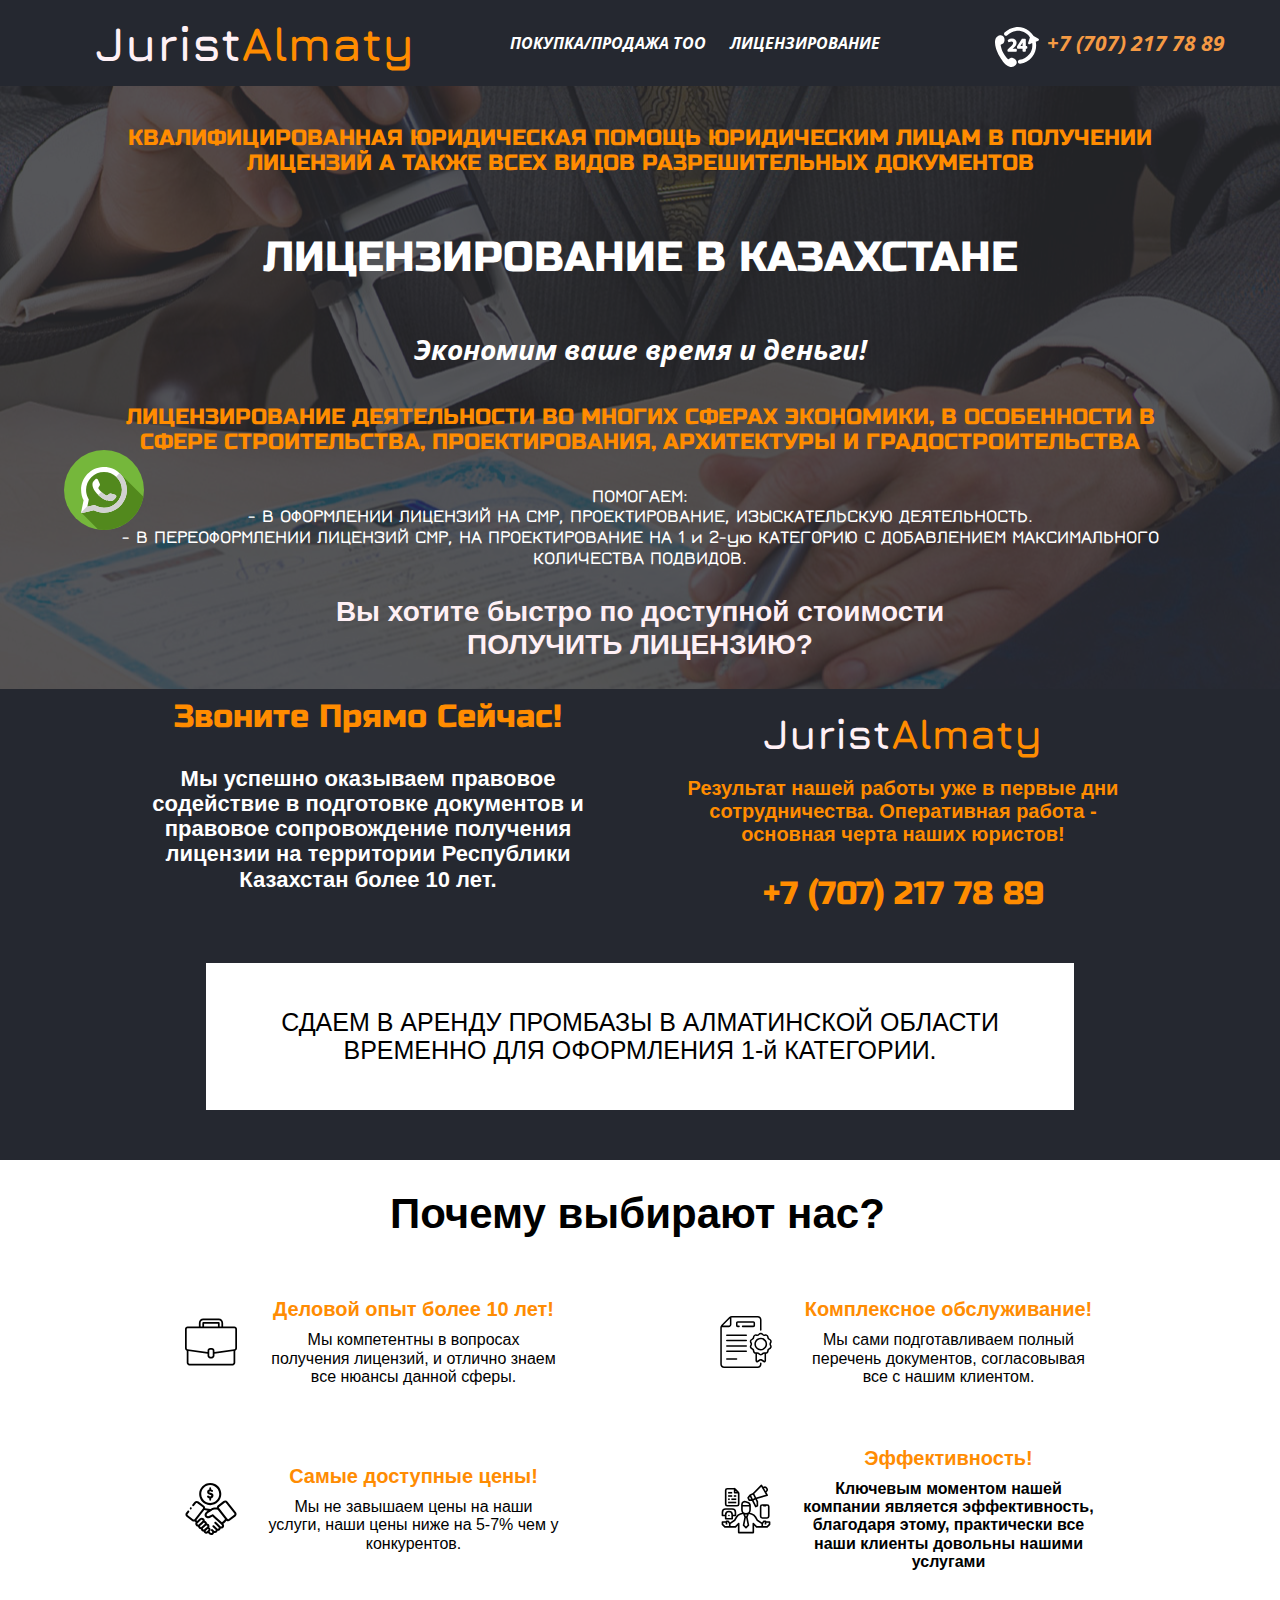
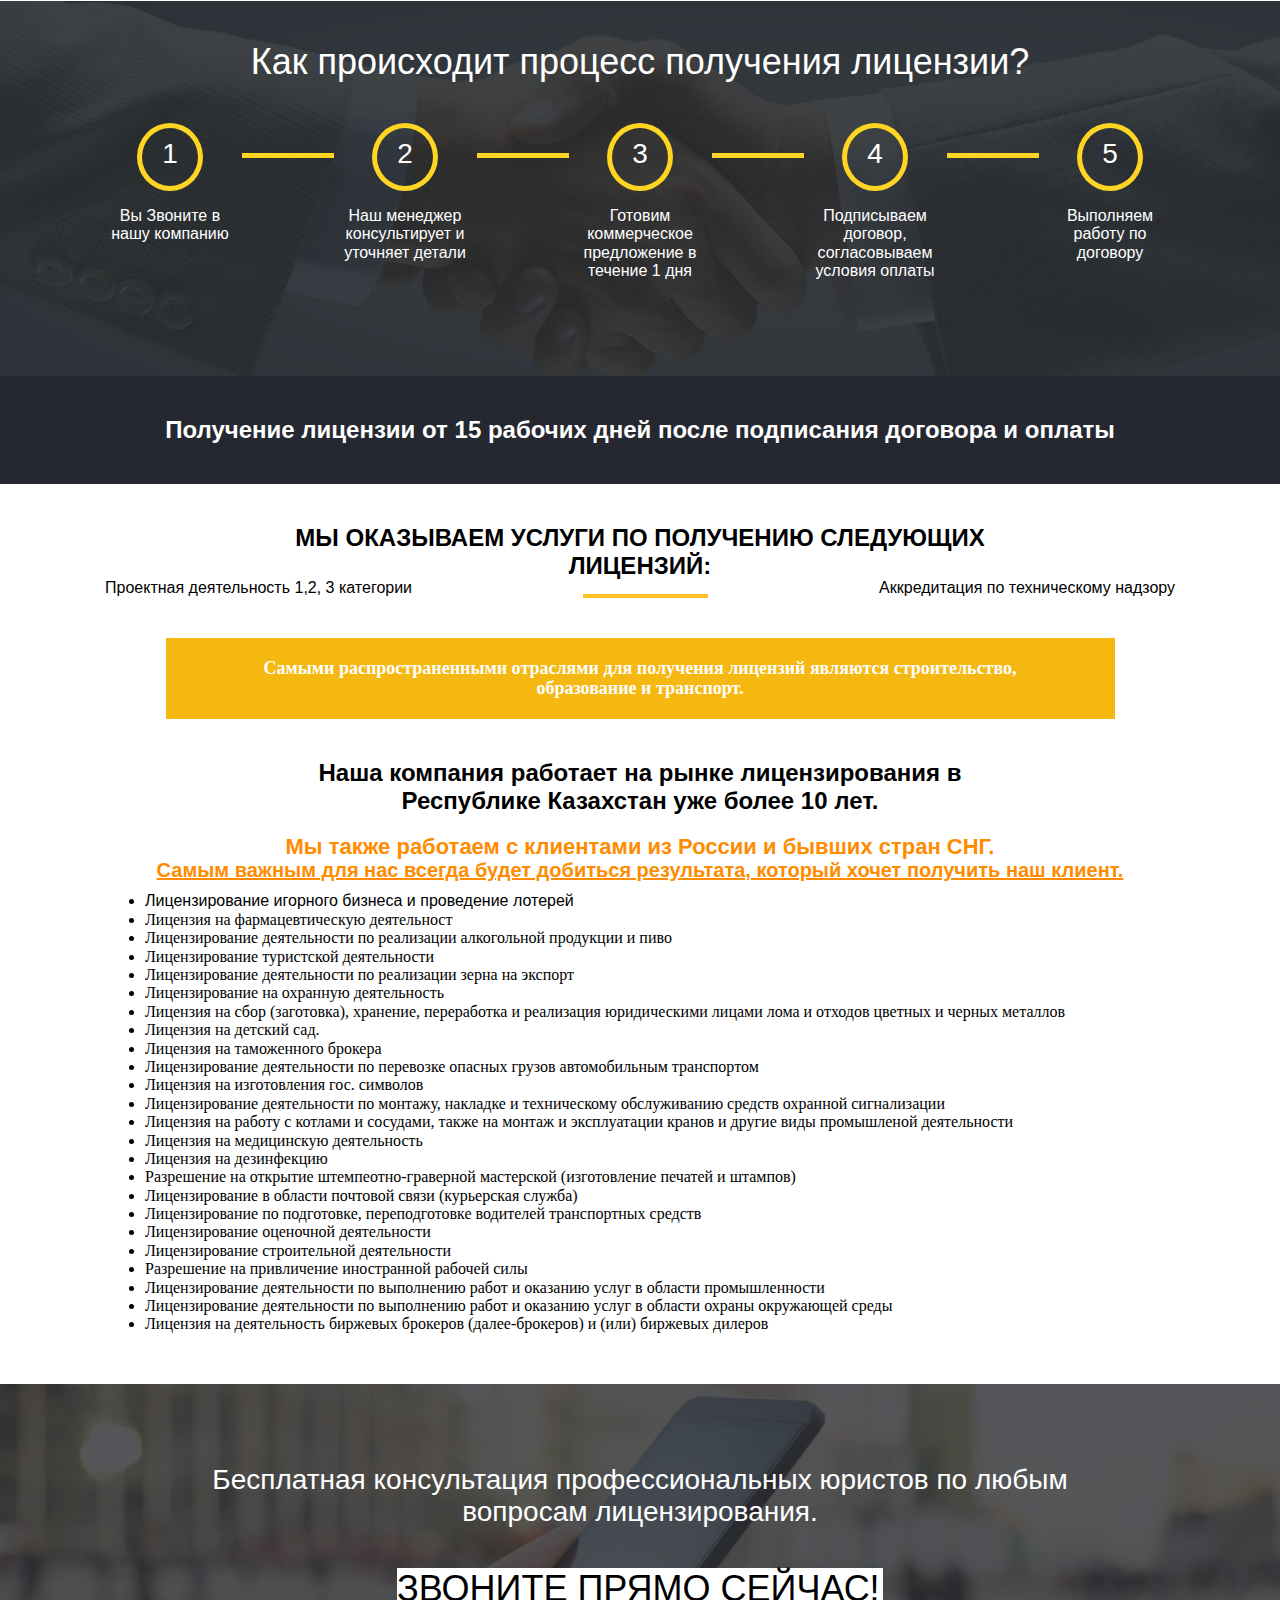
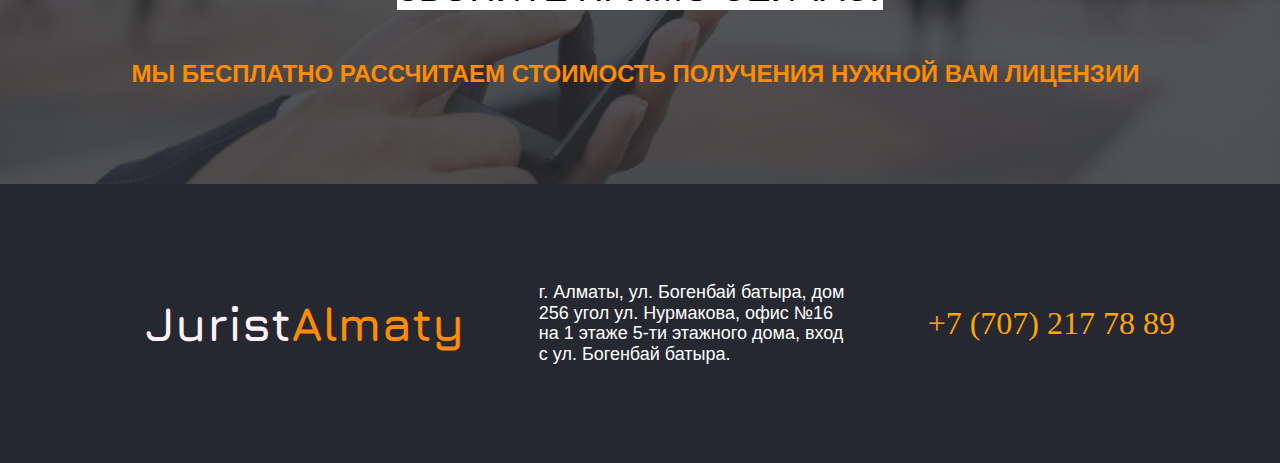
==== licins.html @ 336f26db "third version" ====
<!DOCTYPE html>
<html lang="ru">
<head>
  <meta charset="UTF-8">
  <meta http-equiv="X-UA-Compatible" content="IE=edge">
  <meta name="viewport" content="width=device-width, initial-scale=1.0">
  <link rel="stylesheet" href="./pages/index.css">
  <title>Лицензии - ЛИЦЕНЗИРОВАНИЕ В КАЗАХСТАНЕ</title>
  <meta name="description" content="Юрист консультант для покупок и продаж компании">
      <meta name="keywords" content="ПОДБЕРЁМ КОМПАНИЮ ПО ЛИЦЕНЗИИ, КАТЕГОРИИ, ОБОРОТУ И НАЛОГОВОМУ СТАТУСУ;
         ТАК ЖЕ БЫСТРО НАЙДЁМ ПОКУПАТЕЛЯ ВАШЕЙ ФИРМЫ. ЗВОНИТЕ ДЛЯ КОНСУЛЬТАЦИИ ПО НОМЕРУ: +7 (707) 217 78 89 ;
         МЫ НВХОДИМСЯ В ГОРОДЕ АЛМАТЫ.">
      <meta name="author" content="WercJongers: since 2018:/developer: Temirlan Aitzhanov">
</head>
<body>
  <div class="page">
    <header class="header">
       <!--Шапка-->
       <ul class="header__logo">
          <li class="header__logo_white">Jurist</li>
          <li class="header__logo_orange">Almaty</li>
       </ul>
       <ul class="header__menu">
          <a href="./index.html" class="header__menu-link">ПОКУПКА/ПРОДАЖА ТОО</a>
          <a href="./licins.html" class="header__menu-link">ЛИЦЕНЗИРОВАНИЕ</a>
       </ul>
       <ul class="nav-bar">
          <li class="nav-bar__img"></li>
          <li class="nav-bar__phone">+7 (707) 217 78 89</li>
       </ul>
    </header>
    <main class="main-content">
      <section class="intro-liciens">
        <div class="intro-liciens__overlay">
        <h3 class="intro__title-l">КВАЛИФИЦИРОВАННАЯ ЮРИДИЧЕСКАЯ ПОМОЩЬ ЮРИДИЧЕСКИМ ЛИЦАМ В ПОЛУЧЕНИИ ЛИЦЕНЗИЙ А ТАКЖЕ ВСЕХ ВИДОВ РАЗРЕШИТЕЛЬНЫХ ДОКУМЕНТОВ</h3>
        <h1 class="intro__title">ЛИЦЕНЗИРОВАНИЕ В КАЗАХСТАНЕ</h1>
        <h3 class="intro__liciens-text">Экономим ваше время и деньги!</h3>
        <h2 class="intro__title-l">ЛИЦЕНЗИРОВАНИЕ ДЕЯТЕЛЬНОСТИ ВО МНОГИХ СФЕРАХ ЭКОНОМИКИ, В ОСОБЕННОСТИ В СФЕРЕ СТРОИТЕЛЬСТВА, ПРОЕКТИРОВАНИЯ, АРХИТЕКТУРЫ И ГРАДОСТРОИТЕЛЬСТВА</h2>
        <span class="intro__liciens-subtext">
          ПОМОГАЕМ:<br>
          -  В ОФОРМЛЕНИИ ЛИЦЕНЗИЙ НА СМР, ПРОЕКТИРОВАНИЕ, ИЗЫСКАТЕЛЬСКУЮ ДЕЯТЕЛЬНОСТЬ.<br>
          -  В ПЕРЕОФОРМЛЕНИИ ЛИЦЕНЗИЙ СМР, НА ПРОЕКТИРОВАНИЕ НА 1 и 2-ую КАТЕГОРИЮ С ДОБАВЛЕНИЕМ МАКСИМАЛЬНОГО КОЛИЧЕСТВА ПОДВИДОВ.<br>
        </span>
        <p class="intro__liciens-par">Вы хотите быстро по доступной стоимости
          ПОЛУЧИТЬ ЛИЦЕНЗИЮ?</p>
      </div>
      </section>
      <div class="description-boxs">
        <div class="description-box">
          <p class="description-box__call">Звоните Прямо Сейчас!</p>
          <p class="description-box__text">Мы успешно  оказываем  правовое содействие в подготовке документов и правовое сопровождение получения лицензии на территории Республики Казахстан более 10 лет.</p>
        </div>
        <div class="description-box">
          <ul class="description__logo">
            <li class="description__logo_white">Jurist</li>
            <li class="description__logo_orange">Almaty</li>
         </ul>
         <p class="description-box__txt">Результат нашей работы уже в первые дни сотрудничества. Оперативная работа -
          основная черта наших юристов!</p>
          <p class="description-box__call">+7 (707) 217 78 89</p>
        </div>
      </div>
      <section class="checks">
        <div class="checks__container">
           <p class="checks__text">
            СДАЕМ В АРЕНДУ ПРОМБАЗЫ В АЛМАТИНСКОЙ ОБЛАСТИ ВРЕМЕННО ДЛЯ ОФОРМЛЕНИЯ 1-й КАТЕГОРИИ.
           </p>
        </div>
     </section>
     <section class="ww">
       <div class="ww__container">
       <p class="ww__title">Почему выбирают нас?</p>
       <div class="ww__box">
         <div class="ww__case">
            <img src="./image/suitcase.svg" alt="" class="ww__img">
              <div class="ww__case-box">
                <p class="ww__case-title">Деловой опыт более 10 лет!</p>
                <p class="ww__text">Мы компетентны в вопросах получения лицензий, и отлично знаем все нюансы данной сферы.</p>
              </div>
        </div>
         <div class="ww__case">
              <img src="./image/certificate.svg" alt="" class="ww__img">
          <div class="ww__case-box">
              <p class="ww__case-title">Комплексное обслуживание!</p>
              <p class="ww__text">Мы сами подготавливаем полный перечень документов, согласовывая все с нашим клиентом. </p>
          </div>
        </div>
         <div class="ww__case">
          <img src="./image/deal (1).svg" alt="" class="ww__img">
          <div class="ww__case-box">
              <p class="ww__case-title">Самые доступные цены!</p>
              <p class="ww__text"> Мы не завышаем цены на наши услуги, наши цены ниже на 5-7% чем у конкурентов.</p>
          </div>
        </div>
         <div class="ww__case">
          <img src="./image/communication.svg" alt="" class="ww__img">
          <div class="ww__case-box">
            <p class="ww__case-title">Эффективность!</p>
            <p class="ww__text"><b>Ключевым моментом нашей компании является эффективность, благодаря этому, практически все наши клиенты довольны нашими услугами</b></p>
          </div>
        </div>
       </div>
      </div>
     </section>
     <section class="proces">
       <div class="proces__overlay">
         <p class="proces__title">Как происходит процесс получения лицензии?</p>
          <div class="proces__container">

            <div class="proces__num">
              <p class="proces__number">1</p>
              <p class="proces__num-text">Вы Звоните
                в нашу компанию</p>
            </div>
            <span class="proces__span"></span>
            <div class="proces__num">
              <p class="proces__number">2</p>
              <p class="proces__num-text">Наш менеджер консультирует и уточняет детали</p>
            </div>
            <span class="proces__span"></span>
            <div class="proces__num">
              <p class="proces__number">3</p>
              <p class="proces__num-text">Готовим коммерческое предложение
                в течение 1 дня</p>
            </div>
            <span class="proces__span"></span>
            <div class="proces__num">
              <p class="proces__number">4</p>
              <p class="proces__num-text">Подписываем договор,
                согласовываем условия оплаты</p>
            </div>
            <span class="proces__span"></span>
            <div class="proces__num">
              <p class="proces__number">5</p>
              <p class="proces__num-text">Выполняем работу
                по договору</p>
            </div>
          </div>
       </div>
     </section>
     <section class="cover-liciens">
       <p class="cover-liciens__title">Получение лицензии от 15 рабочих дней после подписания договора и оплаты</p>
     </section>
     <section class="servic-list">
       <div class="servic-list__container">
         <p class="servic-list__title">МЫ ОКАЗЫВАЕМ УСЛУГИ ПО ПОЛУЧЕНИЮ СЛЕДУЮЩИХ ЛИЦЕНЗИЙ:</p>
         <div class="servic-list__smal-b">
           <p class="servic-list__text">Проектная деятельность 1,2, 3 категории</p>
            <div class="servic-list__span"></div>
           <p class="servic-list__text">Аккредитация по техническому надзору</p>
         </div>
         <p class="service-list__titl-bc">Самыми распространенными отраслями для получения лицензий являются
          строительство, образование и транспорт.</p>
         <p class="servic-list__title">Наша компания работает на рынке лицензирования в Республике Казахстан уже более 10 лет.</p>
         <p class="servic-list__txt">Мы также работаем с клиентами из России и бывших стран СНГ.</p>
         <p class="servic-list__txt-und">Самым важным для нас всегда будет добиться результата, который хочет получить наш клиент.</p>
         <ul class="servic-list__list">
           <li class="servic-list__text">Лицензирование игорного бизнеса и проведение лотерей</li>
           <li>Лицензия на фармацевтическую деятельност</li>
           <li>Лицензирование деятельности по реализации алкогольной продукции и пиво</li>
           <li>Лицензирование туристской деятельности</li>
           <li>Лицензирование деятельности по реализации зерна на экспорт</li>
           <li>Лицензирование на охранную деятельность</li>
           <li>Лицензия на сбор (заготовка), хранение, переработка и реализация юридическими лицами лома и отходов цветных и черных металлов</li>
           <li>Лицензия на детский сад.</li>
           <li>Лицензия на таможенного брокера</li>
           <li>Лицензирование деятельности по перевозке опасных грузов автомобильным транспортом</li>
           <li>Лицензия на изготовления гос. символов</li>
           <li>Лицензирование деятельности по монтажу, накладке и техническому обслуживанию средств охранной сигнализации</li>
           <li>Лицензия на работу с котлами и сосудами, также на монтаж и эксплуатации кранов и другие виды промышленой деятельности</li>
           <li>Лицензия на медицинскую деятельность</li>
           <li>Лицензия на дезинфекцию</li>
           <li>Разрешение на открытие штемпеотно-граверной мастерской (изготовление печатей и штампов)</li>
           <li>Лицензирование в области почтовой связи (курьерская служба)</li>
           <li>Лицензирование по подготовке, переподготовке водителей транспортных средств   </li>
           <li>Лицензирование оценочной деятельности</li>
           <li> Лицензирование строительной деятельности</li>
           <li>Разрешение на привличение иностранной рабочей силы</li>
           <li>Лицензирование деятельности по выполнению работ и оказанию услуг в области промышленности</li>
           <li>Лицензирование деятельности по выполнению работ и оказанию услуг в области охраны окружающей среды</li>
          <li>Лицензия на деятельность биржевых брокеров (далее-брокеров) и (или) биржевых дилеров</li>
         </ul>
       </div>
     </section>
     <section class="consultaition">
       <div class="consultation__overlay">
         <p class="consultation__title">Бесплатная консультация профессиональных юристов по любым вопросам лицензирования.</p>
         <p class="consultation__title-bc">ЗВОНИТЕ ПРЯМО СЕЙЧАС!</p>
         <p class="consultation__tex">МЫ БЕСПЛАТНО РАССЧИТАЕМ СТОИМОСТЬ ПОЛУЧЕНИЯ НУЖНОЙ ВАМ ЛИЦЕНЗИИ</p>
       </div>
     </section>
     <section class="anchor-link">
       <a href="https://wa.me/77072177889">
         <img src="./image/wp.svg" alt="Ссылка на WP">
       </a>
     </section>
     <footer class="footer">
      <!--ПОДВАЛ-->
      <div class="footer__container-l">
         <ul class="header__logo">
            <li class="header__logo_white">Jurist</li>
            <li class="header__logo_orange">Almaty</li>
         </ul>
         <p class="footer__adress">г. Алматы, ул. Богенбай батыра, дом 256 угол ул. Нурмакова, офис №16 на 1 этаже 5-ти этажного дома, вход с ул. Богенбай батыра.</p>
         <p class="footer__phone">+7 (707) 217 78 89</p>
      </div>
   </footer>
    </main>
    </div>
</body>
</html>
---- pages/index.css ----
@import url(../blocks/page.css);
@import url(../blocks/header/header.css);
@import url(../blocks/header/header__logo/header__logo.css);
@import url(../blocks/header/header__logo/_orange/header__logo_orange.css);
@import url(../blocks/header/header__logo/_white/header__logo_white.css);
@import url(../blocks/header/header__menu/__menu-link/header__menu-link.css);
@import url(../blocks/header/header__menu/header__menu.css);
@import url(../blocks/header/nav-bar/__img/nav-bar__img.css);
@import url(../blocks/header/nav-bar/__phone/nav-bar__phone.css);
@import url(../blocks/header/nav-bar/nav-bar.css);
@import url(../blocks/intro/intro.css);
@import url(../blocks/intro/__title/intro__title.css);
@import url(../blocks/intro/__subtitle/intro__subtitle.css);
@import url(../blocks/intro/__description/intro__description.css);
@import url(../blocks/intro/__container/__container-title/intro__container-title.css);
@import url(../blocks/intro/__container/__container-subtitle/intro__container-subtitle.css);
@import url(../blocks/intro/__container-box/intro__container-box.css);
@import url(../blocks/intro/__box/intro__box.css);
@import url(../blocks/intro/__box/__box-img/intro__box-img.css);
@import url(../blocks/intro/__box/__box-subtitle/intro__box-subtitle.css);
@import url(../blocks/intro/__box/__box-title/intro__box-title.css);
@import url(../blocks/description/description.css);
@import url(../blocks/description/___container/description__container.css);
@import url(../blocks/description/__title/description__title.css);
@import url(../blocks/description/__box/description__box.css);
@import url(../blocks/description/__content/description__content.css);
@import url(../blocks/description/__smal-box/description__smal-box.css);
@import url(../blocks/description/__line/description__line.css);
@import url(../blocks/description/__text/description__text.css);
@import url(../blocks/description/__text-tem/description__text-tem.css);
@import url(../blocks/attention/attention.css);
@import url(../blocks/attention/__container/attention__container.css);
@import url(../blocks/attention/__title/attention__title.css);
@import url(../blocks/attention/__text/attention__text.css);
@import url(../blocks/services/services.css);
@import url(../blocks/services/__container/services__container.css);
@import url(../blocks/services/__subtitle/services__subtitle.css);
@import url(../blocks/services/__title/services__title.css);
@import url(../blocks/services/__text/services__text.css);
@import url(../blocks/services/__sub-text/services__sub-text.css);
@import url(../blocks/services/__card-img/services__card-img.css);
@import url(../blocks/services/__cards/services__cards.css);
@import url(../blocks/services/__card/services__card.css);
@import url(../blocks/services/__card-text/services__card-text.css);
@import url(../blocks/offers/offers.css);
@import url(../blocks/offers/__container/offers__container.css);
@import url(../blocks/offers/__title/offers__title.css);
@import url(../blocks/offers/__subtitle/offers__subtitle.css);
@import url(../blocks/offers/__span/offers__span.css);
@import url(../blocks/offers/__span-subtitle/offers__span-subtitle.css);
@import url(../blocks/offers/__buttons/offers__buttons.css);
@import url(../blocks/offers/__button/offers__button.css);
@import url(../blocks/offers/__button-text/offers__button-text.css);
@import url(../blocks/offers/__button-subtext/offers__button-subtext.css);
@import url(../blocks/pluses/pluses.css);
@import url(../blocks/pluses/__container/pluses__container.css);
@import url(../blocks/pluses/__title/pluses__title.css);
@import url(../blocks/pluses/__subtitle/pluses__subtitle.css);
@import url(../blocks/pluses/__card-img/pluses__card-img.css);
@import url(../blocks/pluses/__card-text/pluses__card-text.css);
@import url(../blocks/pluses/__card/pluses__card.css);
@import url(../blocks/pluses/__cards/pluses__cards.css);
@import url(../blocks/checks/checks.css);
@import url(../blocks/checks/__container/checks__container.css);
@import url(../blocks/checks/__text/checks__text.css);
@import url(../blocks/cover/cover.css);
@import url(../blocks/cover/__container/cover__container.css);
@import url(../blocks/cover/__span/cover__span.css);
@import url(../blocks/cover/__subtitle/cover__subtitle.css);
@import url(../blocks/cover/__title/cover__title.css);
@import url(../blocks/cover/__text/cover__text.css);
@import url(../blocks/footer/footer.css);
@import url(../blocks/footer/footer__phone.css);
@import url(../blocks/intro/intro-liciens.css);
@import url(../blocks/intro/__title-l/intro__title-l.css);
@import url(../blocks/intro/__overlay/intro-iciens__overlay.css);
@import url(../blocks/intro/__liciens-text/intro__liciens-text.css);
@import url(../blocks/intro/__liciens-subtext/intro__liciens-text.css);
@import url(../blocks/intro/__liciens-par/intro__liciens-par.css);
@import url(../blocks/description/description-boxs/description__boxs.css);
@import url(../blocks/description/description-boxs/__box/description__box.css);
@import url(../blocks/description/description-boxs/__logo/description__logo.css);
@import url(../blocks/description/description-boxs/__logo/__logo-white/description__logo-white.css);
@import url(../blocks/description/description-boxs/__logo/__logo_orange/description__logo-orange.css);
@import url(../blocks/description/description-boxs/__text/description-box__text.css);
@import url(../blocks/description/description-boxs/__call/description-box__call.css);
@import url(../blocks/description/description-boxs/__txt/description-box__txt.css);
@import url(../blocks/ww/ww.css);
@import url(../blocks/ww/__container/ww__container.css);
@import url(../blocks/ww/__img/ww__img.css);
@import url(../blocks/ww/__case-box/ww__case-box.css);
@import url(../blocks/ww/__case-title/ww__case-title.css);
@import url(../blocks/ww/__case/ww__case.css);
@import url(../blocks/ww/__text/ww__text.css);
@import url(../blocks/ww/__title/ww__title.css);
@import url(../blocks/ww/__box/ww__box.css);
@import url(../blocks/proces/proces.css);
@import url(../blocks/proces/__overlay/proces__overlay.css);
@import url(../blocks/proces/__container/proces__container.css);
@import url(../blocks/proces/__span/proces__span.css);
@import url(../blocks/proces/__num-text/proces__num-text.css);
@import url(../blocks/proces/__number/proces__number.css);
@import url(../blocks/proces/__title/proces__title.css);
@import url(../blocks/cover/cover-liciens/cover-liciens__title.css);
@import url(../blocks/servic-list/__smal-b/servic-list__smal-b.css);
@import url(../blocks/servic-list/servic-list.css);
@import url(../blocks/servic-list/__title/servic-list__title.css);
@import url(../blocks/servic-list/__container/servic-list__container.css);
@import url(../blocks/servic-list/__span/servic-list__span.css);
@import url(../blocks/servic-list/__text/servic-list__text.css);
@import url(../blocks/servic-list/__title-bc/servic-list__title-bc.css);
@import url(../blocks/servic-list/__txt/servic-list__txt.css);
@import url(../blocks/servic-list/__txt-und/servic-list__txt-und.css);
@import url(../blocks/consultation/consultation.css);
@import url(../blocks/consultation/__overlay/consultation__overlay.css);
@import url(../blocks/consultation/__title/consultation__title.css);
@import url(../blocks/consultation/__title-bc/consultation__title-bc.css);
@import url(../blocks/consultation/__tex/consultation__tex.css);
@import url(../blocks/footer/__container-l.css);
@import url(../blocks/footer/__adress.css);
@import url(../blocks/footer/anchor-link.css);
@import url(../fonts/fonts.css);
@import url(../vendor/normalize.css);
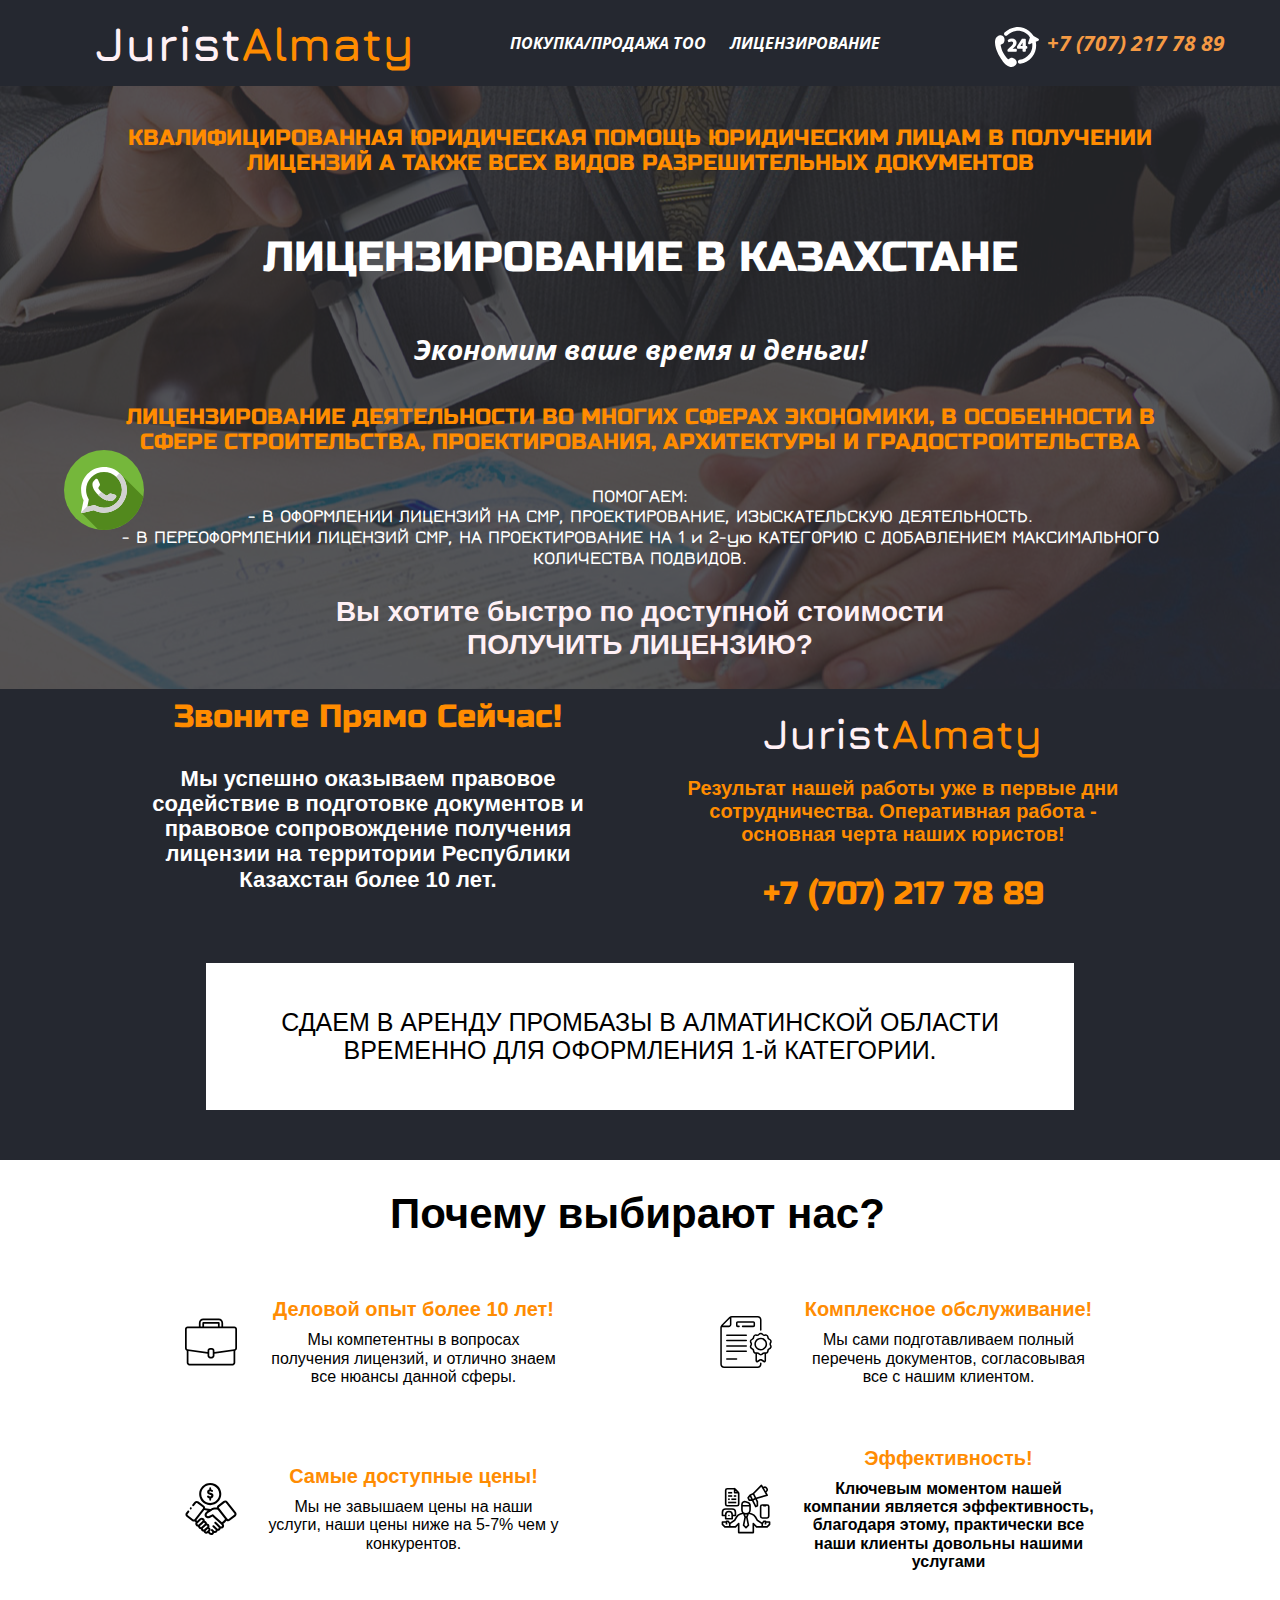
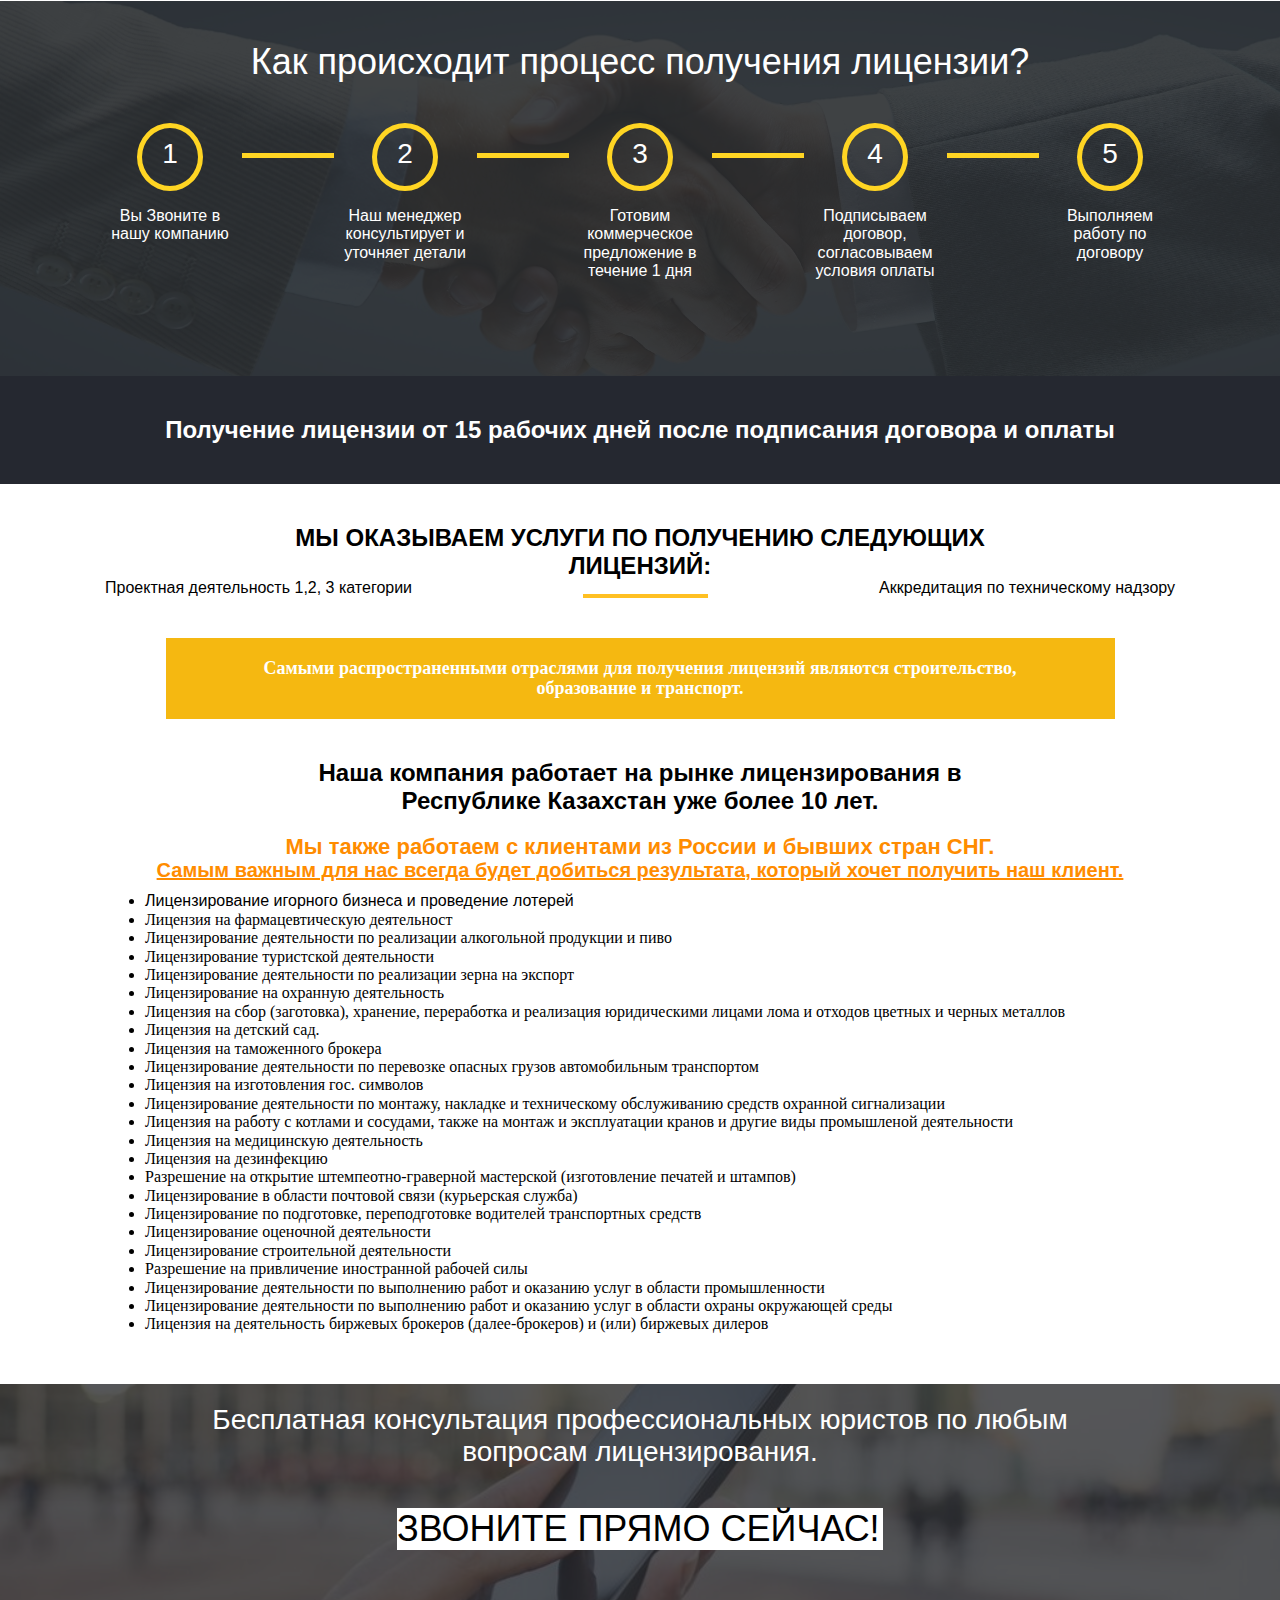
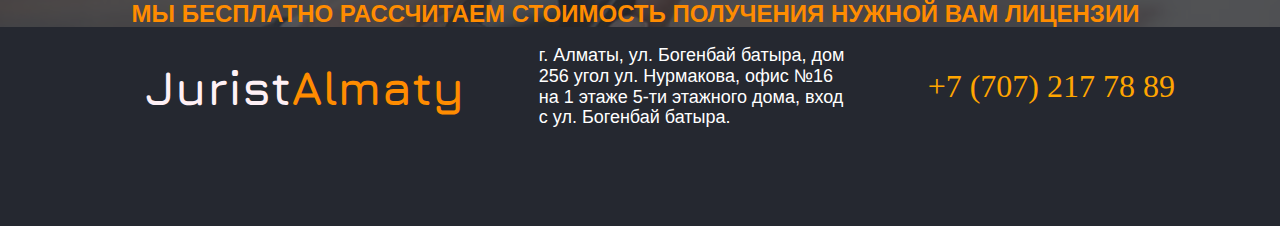
==== commit b7858554: "Final" ====
--- a/licins.html
+++ b/licins.html
@@ -1,211 +1,217 @@
 <!DOCTYPE html>
 <html lang="ru">
-<head>
-  <meta charset="UTF-8">
-  <meta http-equiv="X-UA-Compatible" content="IE=edge">
-  <meta name="viewport" content="width=device-width, initial-scale=1.0">
-  <link rel="stylesheet" href="./pages/index.css">
-  <title>Лицензии - ЛИЦЕНЗИРОВАНИЕ В КАЗАХСТАНЕ</title>
-  <meta name="description" content="Юрист консультант для покупок и продаж компании">
+   <head>
+      <meta charset="UTF-8">
+      <meta http-equiv="X-UA-Compatible" content="IE=edge">
+      <meta name="viewport" content="width=device-width, initial-scale=1.0">
+      <link rel="stylesheet" href="./pages/index.css">
+      <title>Лицензии - ЛИЦЕНЗИРОВАНИЕ В КАЗАХСТАНЕ</title>
+      <meta name="description" content="Юрист консультант для покупок и продаж компании">
       <meta name="keywords" content="ПОДБЕРЁМ КОМПАНИЮ ПО ЛИЦЕНЗИИ, КАТЕГОРИИ, ОБОРОТУ И НАЛОГОВОМУ СТАТУСУ;
          ТАК ЖЕ БЫСТРО НАЙДЁМ ПОКУПАТЕЛЯ ВАШЕЙ ФИРМЫ. ЗВОНИТЕ ДЛЯ КОНСУЛЬТАЦИИ ПО НОМЕРУ: +7 (707) 217 78 89 ;
          МЫ НВХОДИМСЯ В ГОРОДЕ АЛМАТЫ.">
       <meta name="author" content="WercJongers: since 2018:/developer: Temirlan Aitzhanov">
-</head>
-<body>
-  <div class="page">
-    <header class="header">
-       <!--Шапка-->
-       <ul class="header__logo">
-          <li class="header__logo_white">Jurist</li>
-          <li class="header__logo_orange">Almaty</li>
-       </ul>
-       <ul class="header__menu">
-          <a href="./index.html" class="header__menu-link">ПОКУПКА/ПРОДАЖА ТОО</a>
-          <a href="./licins.html" class="header__menu-link">ЛИЦЕНЗИРОВАНИЕ</a>
-       </ul>
-       <ul class="nav-bar">
-          <li class="nav-bar__img"></li>
-          <li class="nav-bar__phone">+7 (707) 217 78 89</li>
-       </ul>
-    </header>
-    <main class="main-content">
-      <section class="intro-liciens">
-        <div class="intro-liciens__overlay">
-        <h3 class="intro__title-l">КВАЛИФИЦИРОВАННАЯ ЮРИДИЧЕСКАЯ ПОМОЩЬ ЮРИДИЧЕСКИМ ЛИЦАМ В ПОЛУЧЕНИИ ЛИЦЕНЗИЙ А ТАКЖЕ ВСЕХ ВИДОВ РАЗРЕШИТЕЛЬНЫХ ДОКУМЕНТОВ</h3>
-        <h1 class="intro__title">ЛИЦЕНЗИРОВАНИЕ В КАЗАХСТАНЕ</h1>
-        <h3 class="intro__liciens-text">Экономим ваше время и деньги!</h3>
-        <h2 class="intro__title-l">ЛИЦЕНЗИРОВАНИЕ ДЕЯТЕЛЬНОСТИ ВО МНОГИХ СФЕРАХ ЭКОНОМИКИ, В ОСОБЕННОСТИ В СФЕРЕ СТРОИТЕЛЬСТВА, ПРОЕКТИРОВАНИЯ, АРХИТЕКТУРЫ И ГРАДОСТРОИТЕЛЬСТВА</h2>
-        <span class="intro__liciens-subtext">
-          ПОМОГАЕМ:<br>
-          -  В ОФОРМЛЕНИИ ЛИЦЕНЗИЙ НА СМР, ПРОЕКТИРОВАНИЕ, ИЗЫСКАТЕЛЬСКУЮ ДЕЯТЕЛЬНОСТЬ.<br>
-          -  В ПЕРЕОФОРМЛЕНИИ ЛИЦЕНЗИЙ СМР, НА ПРОЕКТИРОВАНИЕ НА 1 и 2-ую КАТЕГОРИЮ С ДОБАВЛЕНИЕМ МАКСИМАЛЬНОГО КОЛИЧЕСТВА ПОДВИДОВ.<br>
-        </span>
-        <p class="intro__liciens-par">Вы хотите быстро по доступной стоимости
-          ПОЛУЧИТЬ ЛИЦЕНЗИЮ?</p>
+   </head>
+   <body>
+      <div class="page">
+         <header class="header">
+            <!--Шапка-->
+            <ul class="header__logo">
+               <li class="header__logo_white">Jurist</li>
+               <li class="header__logo_orange">Almaty</li>
+            </ul>
+            <ul class="header__menu">
+               <a href="./index.html" class="header__menu-link">ПОКУПКА/ПРОДАЖА ТОО</a>
+               <a href="./licins.html" class="header__menu-link">ЛИЦЕНЗИРОВАНИЕ</a>
+            </ul>
+            <ul class="nav-bar">
+               <li class="nav-bar__img"></li>
+               <li class="nav-bar__phone">+7 (707) 217 78 89</li>
+            </ul>
+         </header>
+         <main class="main-content">
+            <section class="intro-liciens">
+               <div class="intro-liciens__overlay">
+                  <h3 class="intro__title-l">КВАЛИФИЦИРОВАННАЯ ЮРИДИЧЕСКАЯ ПОМОЩЬ ЮРИДИЧЕСКИМ ЛИЦАМ В ПОЛУЧЕНИИ ЛИЦЕНЗИЙ А ТАКЖЕ ВСЕХ ВИДОВ РАЗРЕШИТЕЛЬНЫХ ДОКУМЕНТОВ</h3>
+                  <h1 class="intro__title">ЛИЦЕНЗИРОВАНИЕ В КАЗАХСТАНЕ</h1>
+                  <h3 class="intro__liciens-text">Экономим ваше время и деньги!</h3>
+                  <h2 class="intro__title-l">ЛИЦЕНЗИРОВАНИЕ ДЕЯТЕЛЬНОСТИ ВО МНОГИХ СФЕРАХ ЭКОНОМИКИ, В ОСОБЕННОСТИ В СФЕРЕ СТРОИТЕЛЬСТВА, ПРОЕКТИРОВАНИЯ, АРХИТЕКТУРЫ И ГРАДОСТРОИТЕЛЬСТВА</h2>
+                  <span class="intro__liciens-subtext">
+                  ПОМОГАЕМ:<br>
+                  -  В ОФОРМЛЕНИИ ЛИЦЕНЗИЙ НА СМР, ПРОЕКТИРОВАНИЕ, ИЗЫСКАТЕЛЬСКУЮ ДЕЯТЕЛЬНОСТЬ.<br>
+                  -  В ПЕРЕОФОРМЛЕНИИ ЛИЦЕНЗИЙ СМР, НА ПРОЕКТИРОВАНИЕ НА 1 и 2-ую КАТЕГОРИЮ С ДОБАВЛЕНИЕМ МАКСИМАЛЬНОГО КОЛИЧЕСТВА ПОДВИДОВ.<br>
+                  </span>
+                  <p class="intro__liciens-par">Вы хотите быстро по доступной стоимости
+                     ПОЛУЧИТЬ ЛИЦЕНЗИЮ?
+                  </p>
+               </div>
+            </section>
+            <div class="description-boxs">
+               <div class="description-box">
+                  <p class="description-box__call">Звоните Прямо Сейчас!</p>
+                  <p class="description-box__text">Мы успешно  оказываем  правовое содействие в подготовке документов и правовое сопровождение получения лицензии на территории Республики Казахстан более 10 лет.</p>
+               </div>
+               <div class="description-box">
+                  <ul class="description__logo">
+                     <li class="description__logo_white">Jurist</li>
+                     <li class="description__logo_orange">Almaty</li>
+                  </ul>
+                  <p class="description-box__txt">Результат нашей работы уже в первые дни сотрудничества. Оперативная работа -
+                     основная черта наших юристов!
+                  </p>
+                  <p class="description-box__call">+7 (707) 217 78 89</p>
+               </div>
+            </div>
+            <section class="checks">
+               <div class="checks__container">
+                  <p class="checks__text">
+                     СДАЕМ В АРЕНДУ ПРОМБАЗЫ В АЛМАТИНСКОЙ ОБЛАСТИ ВРЕМЕННО ДЛЯ ОФОРМЛЕНИЯ 1-й КАТЕГОРИИ.
+                  </p>
+               </div>
+            </section>
+            <section class="ww">
+               <div class="ww__container">
+                  <p class="ww__title">Почему выбирают нас?</p>
+                  <div class="ww__box">
+                     <div class="ww__case">
+                        <img src="./image/suitcase.svg" alt="" class="ww__img">
+                        <div class="ww__case-box">
+                           <p class="ww__case-title">Деловой опыт более 10 лет!</p>
+                           <p class="ww__text">Мы компетентны в вопросах получения лицензий, и отлично знаем все нюансы данной сферы.</p>
+                        </div>
+                     </div>
+                     <div class="ww__case">
+                        <img src="./image/certificate.svg" alt="" class="ww__img">
+                        <div class="ww__case-box">
+                           <p class="ww__case-title">Комплексное обслуживание!</p>
+                           <p class="ww__text">Мы сами подготавливаем полный перечень документов, согласовывая все с нашим клиентом. </p>
+                        </div>
+                     </div>
+                     <div class="ww__case">
+                        <img src="./image/deal (1).svg" alt="" class="ww__img">
+                        <div class="ww__case-box">
+                           <p class="ww__case-title">Самые доступные цены!</p>
+                           <p class="ww__text"> Мы не завышаем цены на наши услуги, наши цены ниже на 5-7% чем у конкурентов.</p>
+                        </div>
+                     </div>
+                     <div class="ww__case">
+                        <img src="./image/communication.svg" alt="" class="ww__img">
+                        <div class="ww__case-box">
+                           <p class="ww__case-title">Эффективность!</p>
+                           <p class="ww__text"><b>Ключевым моментом нашей компании является эффективность, благодаря этому, практически все наши клиенты довольны нашими услугами</b></p>
+                        </div>
+                     </div>
+                  </div>
+               </div>
+            </section>
+            <section class="proces">
+               <div class="proces__overlay">
+                  <p class="proces__title">Как происходит процесс получения лицензии?</p>
+                  <div class="proces__container">
+                     <div class="proces__num">
+                        <p class="proces__number">1</p>
+                        <p class="proces__num-text">Вы Звоните
+                           в нашу компанию
+                        </p>
+                     </div>
+                     <span class="proces__span"></span>
+                     <div class="proces__num">
+                        <p class="proces__number">2</p>
+                        <p class="proces__num-text">Наш менеджер консультирует и уточняет детали</p>
+                     </div>
+                     <span class="proces__span"></span>
+                     <div class="proces__num">
+                        <p class="proces__number">3</p>
+                        <p class="proces__num-text">Готовим коммерческое предложение
+                           в течение 1 дня
+                        </p>
+                     </div>
+                     <span class="proces__span"></span>
+                     <div class="proces__num">
+                        <p class="proces__number">4</p>
+                        <p class="proces__num-text">Подписываем договор,
+                           согласовываем условия оплаты
+                        </p>
+                     </div>
+                     <span class="proces__span"></span>
+                     <div class="proces__num">
+                        <p class="proces__number">5</p>
+                        <p class="proces__num-text">Выполняем работу
+                           по договору
+                        </p>
+                     </div>
+                  </div>
+               </div>
+            </section>
+            <section class="cover-liciens">
+               <p class="cover-liciens__title">Получение лицензии от 15 рабочих дней после подписания договора и оплаты</p>
+            </section>
+            <section class="servic-list">
+               <div class="servic-list__container">
+                  <p class="servic-list__title">МЫ ОКАЗЫВАЕМ УСЛУГИ ПО ПОЛУЧЕНИЮ СЛЕДУЮЩИХ ЛИЦЕНЗИЙ:</p>
+                  <div class="servic-list__smal-b">
+                     <p class="servic-list__text">Проектная деятельность 1,2, 3 категории</p>
+                     <div class="servic-list__span"></div>
+                     <p class="servic-list__text">Аккредитация по техническому надзору</p>
+                  </div>
+                  <p class="service-list__titl-bc">Самыми распространенными отраслями для получения лицензий являются
+                     строительство, образование и транспорт.
+                  </p>
+                  <p class="servic-list__title">Наша компания работает на рынке лицензирования в Республике Казахстан уже более 10 лет.</p>
+                  <p class="servic-list__txt">Мы также работаем с клиентами из России и бывших стран СНГ.</p>
+                  <p class="servic-list__txt-und">Самым важным для нас всегда будет добиться результата, который хочет получить наш клиент.</p>
+                  <ul class="servic-list__list">
+                     <li class="servic-list__text">Лицензирование игорного бизнеса и проведение лотерей</li>
+                     <li>Лицензия на фармацевтическую деятельност</li>
+                     <li>Лицензирование деятельности по реализации алкогольной продукции и пиво</li>
+                     <li>Лицензирование туристской деятельности</li>
+                     <li>Лицензирование деятельности по реализации зерна на экспорт</li>
+                     <li>Лицензирование на охранную деятельность</li>
+                     <li>Лицензия на сбор (заготовка), хранение, переработка и реализация юридическими лицами лома и отходов цветных и черных металлов</li>
+                     <li>Лицензия на детский сад.</li>
+                     <li>Лицензия на таможенного брокера</li>
+                     <li>Лицензирование деятельности по перевозке опасных грузов автомобильным транспортом</li>
+                     <li>Лицензия на изготовления гос. символов</li>
+                     <li>Лицензирование деятельности по монтажу, накладке и техническому обслуживанию средств охранной сигнализации</li>
+                     <li>Лицензия на работу с котлами и сосудами, также на монтаж и эксплуатации кранов и другие виды промышленой деятельности</li>
+                     <li>Лицензия на медицинскую деятельность</li>
+                     <li>Лицензия на дезинфекцию</li>
+                     <li>Разрешение на открытие штемпеотно-граверной мастерской (изготовление печатей и штампов)</li>
+                     <li>Лицензирование в области почтовой связи (курьерская служба)</li>
+                     <li>Лицензирование по подготовке, переподготовке водителей транспортных средств   </li>
+                     <li>Лицензирование оценочной деятельности</li>
+                     <li> Лицензирование строительной деятельности</li>
+                     <li>Разрешение на привличение иностранной рабочей силы</li>
+                     <li>Лицензирование деятельности по выполнению работ и оказанию услуг в области промышленности</li>
+                     <li>Лицензирование деятельности по выполнению работ и оказанию услуг в области охраны окружающей среды</li>
+                     <li>Лицензия на деятельность биржевых брокеров (далее-брокеров) и (или) биржевых дилеров</li>
+                  </ul>
+               </div>
+            </section>
+            <section class="consultaition">
+               <div class="consultation__overlay">
+                  <p class="consultation__title">Бесплатная консультация профессиональных юристов по любым вопросам лицензирования.</p>
+                  <p class="consultation__title-bc">ЗВОНИТЕ ПРЯМО СЕЙЧАС!</p>
+                  <p class="consultation__tex">МЫ БЕСПЛАТНО РАССЧИТАЕМ СТОИМОСТЬ ПОЛУЧЕНИЯ НУЖНОЙ ВАМ ЛИЦЕНЗИИ</p>
+               </div>
+            </section>
+            <section class="anchor-link">
+               <a href="https://wa.me/77072177889">
+               <img src="./image/wp.svg" alt="Ссылка на WP">
+               </a>
+            </section>
+            <footer class="footer">
+               <!--ПОДВАЛ-->
+               <div class="footer__container-l">
+                  <ul class="header__logo">
+                     <li class="header__logo_white">Jurist</li>
+                     <li class="header__logo_orange">Almaty</li>
+                  </ul>
+                  <p class="footer__adress">г. Алматы, ул. Богенбай батыра, дом 256 угол ул. Нурмакова, офис №16 на 1 этаже 5-ти этажного дома, вход с ул. Богенбай батыра.</p>
+                  <p class="footer__phone">+7 (707) 217 78 89</p>
+               </div>
+            </footer>
+         </main>
       </div>
-      </section>
-      <div class="description-boxs">
-        <div class="description-box">
-          <p class="description-box__call">Звоните Прямо Сейчас!</p>
-          <p class="description-box__text">Мы успешно  оказываем  правовое содействие в подготовке документов и правовое сопровождение получения лицензии на территории Республики Казахстан более 10 лет.</p>
-        </div>
-        <div class="description-box">
-          <ul class="description__logo">
-            <li class="description__logo_white">Jurist</li>
-            <li class="description__logo_orange">Almaty</li>
-         </ul>
-         <p class="description-box__txt">Результат нашей работы уже в первые дни сотрудничества. Оперативная работа -
-          основная черта наших юристов!</p>
-          <p class="description-box__call">+7 (707) 217 78 89</p>
-        </div>
-      </div>
-      <section class="checks">
-        <div class="checks__container">
-           <p class="checks__text">
-            СДАЕМ В АРЕНДУ ПРОМБАЗЫ В АЛМАТИНСКОЙ ОБЛАСТИ ВРЕМЕННО ДЛЯ ОФОРМЛЕНИЯ 1-й КАТЕГОРИИ.
-           </p>
-        </div>
-     </section>
-     <section class="ww">
-       <div class="ww__container">
-       <p class="ww__title">Почему выбирают нас?</p>
-       <div class="ww__box">
-         <div class="ww__case">
-            <img src="./image/suitcase.svg" alt="" class="ww__img">
-              <div class="ww__case-box">
-                <p class="ww__case-title">Деловой опыт более 10 лет!</p>
-                <p class="ww__text">Мы компетентны в вопросах получения лицензий, и отлично знаем все нюансы данной сферы.</p>
-              </div>
-        </div>
-         <div class="ww__case">
-              <img src="./image/certificate.svg" alt="" class="ww__img">
-          <div class="ww__case-box">
-              <p class="ww__case-title">Комплексное обслуживание!</p>
-              <p class="ww__text">Мы сами подготавливаем полный перечень документов, согласовывая все с нашим клиентом. </p>
-          </div>
-        </div>
-         <div class="ww__case">
-          <img src="./image/deal (1).svg" alt="" class="ww__img">
-          <div class="ww__case-box">
-              <p class="ww__case-title">Самые доступные цены!</p>
-              <p class="ww__text"> Мы не завышаем цены на наши услуги, наши цены ниже на 5-7% чем у конкурентов.</p>
-          </div>
-        </div>
-         <div class="ww__case">
-          <img src="./image/communication.svg" alt="" class="ww__img">
-          <div class="ww__case-box">
-            <p class="ww__case-title">Эффективность!</p>
-            <p class="ww__text"><b>Ключевым моментом нашей компании является эффективность, благодаря этому, практически все наши клиенты довольны нашими услугами</b></p>
-          </div>
-        </div>
-       </div>
-      </div>
-     </section>
-     <section class="proces">
-       <div class="proces__overlay">
-         <p class="proces__title">Как происходит процесс получения лицензии?</p>
-          <div class="proces__container">
-
-            <div class="proces__num">
-              <p class="proces__number">1</p>
-              <p class="proces__num-text">Вы Звоните
-                в нашу компанию</p>
-            </div>
-            <span class="proces__span"></span>
-            <div class="proces__num">
-              <p class="proces__number">2</p>
-              <p class="proces__num-text">Наш менеджер консультирует и уточняет детали</p>
-            </div>
-            <span class="proces__span"></span>
-            <div class="proces__num">
-              <p class="proces__number">3</p>
-              <p class="proces__num-text">Готовим коммерческое предложение
-                в течение 1 дня</p>
-            </div>
-            <span class="proces__span"></span>
-            <div class="proces__num">
-              <p class="proces__number">4</p>
-              <p class="proces__num-text">Подписываем договор,
-                согласовываем условия оплаты</p>
-            </div>
-            <span class="proces__span"></span>
-            <div class="proces__num">
-              <p class="proces__number">5</p>
-              <p class="proces__num-text">Выполняем работу
-                по договору</p>
-            </div>
-          </div>
-       </div>
-     </section>
-     <section class="cover-liciens">
-       <p class="cover-liciens__title">Получение лицензии от 15 рабочих дней после подписания договора и оплаты</p>
-     </section>
-     <section class="servic-list">
-       <div class="servic-list__container">
-         <p class="servic-list__title">МЫ ОКАЗЫВАЕМ УСЛУГИ ПО ПОЛУЧЕНИЮ СЛЕДУЮЩИХ ЛИЦЕНЗИЙ:</p>
-         <div class="servic-list__smal-b">
-           <p class="servic-list__text">Проектная деятельность 1,2, 3 категории</p>
-            <div class="servic-list__span"></div>
-           <p class="servic-list__text">Аккредитация по техническому надзору</p>
-         </div>
-         <p class="service-list__titl-bc">Самыми распространенными отраслями для получения лицензий являются
-          строительство, образование и транспорт.</p>
-         <p class="servic-list__title">Наша компания работает на рынке лицензирования в Республике Казахстан уже более 10 лет.</p>
-         <p class="servic-list__txt">Мы также работаем с клиентами из России и бывших стран СНГ.</p>
-         <p class="servic-list__txt-und">Самым важным для нас всегда будет добиться результата, который хочет получить наш клиент.</p>
-         <ul class="servic-list__list">
-           <li class="servic-list__text">Лицензирование игорного бизнеса и проведение лотерей</li>
-           <li>Лицензия на фармацевтическую деятельност</li>
-           <li>Лицензирование деятельности по реализации алкогольной продукции и пиво</li>
-           <li>Лицензирование туристской деятельности</li>
-           <li>Лицензирование деятельности по реализации зерна на экспорт</li>
-           <li>Лицензирование на охранную деятельность</li>
-           <li>Лицензия на сбор (заготовка), хранение, переработка и реализация юридическими лицами лома и отходов цветных и черных металлов</li>
-           <li>Лицензия на детский сад.</li>
-           <li>Лицензия на таможенного брокера</li>
-           <li>Лицензирование деятельности по перевозке опасных грузов автомобильным транспортом</li>
-           <li>Лицензия на изготовления гос. символов</li>
-           <li>Лицензирование деятельности по монтажу, накладке и техническому обслуживанию средств охранной сигнализации</li>
-           <li>Лицензия на работу с котлами и сосудами, также на монтаж и эксплуатации кранов и другие виды промышленой деятельности</li>
-           <li>Лицензия на медицинскую деятельность</li>
-           <li>Лицензия на дезинфекцию</li>
-           <li>Разрешение на открытие штемпеотно-граверной мастерской (изготовление печатей и штампов)</li>
-           <li>Лицензирование в области почтовой связи (курьерская служба)</li>
-           <li>Лицензирование по подготовке, переподготовке водителей транспортных средств   </li>
-           <li>Лицензирование оценочной деятельности</li>
-           <li> Лицензирование строительной деятельности</li>
-           <li>Разрешение на привличение иностранной рабочей силы</li>
-           <li>Лицензирование деятельности по выполнению работ и оказанию услуг в области промышленности</li>
-           <li>Лицензирование деятельности по выполнению работ и оказанию услуг в области охраны окружающей среды</li>
-          <li>Лицензия на деятельность биржевых брокеров (далее-брокеров) и (или) биржевых дилеров</li>
-         </ul>
-       </div>
-     </section>
-     <section class="consultaition">
-       <div class="consultation__overlay">
-         <p class="consultation__title">Бесплатная консультация профессиональных юристов по любым вопросам лицензирования.</p>
-         <p class="consultation__title-bc">ЗВОНИТЕ ПРЯМО СЕЙЧАС!</p>
-         <p class="consultation__tex">МЫ БЕСПЛАТНО РАССЧИТАЕМ СТОИМОСТЬ ПОЛУЧЕНИЯ НУЖНОЙ ВАМ ЛИЦЕНЗИИ</p>
-       </div>
-     </section>
-     <section class="anchor-link">
-       <a href="https://wa.me/77072177889">
-         <img src="./image/wp.svg" alt="Ссылка на WP">
-       </a>
-     </section>
-     <footer class="footer">
-      <!--ПОДВАЛ-->
-      <div class="footer__container-l">
-         <ul class="header__logo">
-            <li class="header__logo_white">Jurist</li>
-            <li class="header__logo_orange">Almaty</li>
-         </ul>
-         <p class="footer__adress">г. Алматы, ул. Богенбай батыра, дом 256 угол ул. Нурмакова, офис №16 на 1 этаже 5-ти этажного дома, вход с ул. Богенбай батыра.</p>
-         <p class="footer__phone">+7 (707) 217 78 89</p>
-      </div>
-   </footer>
-    </main>
-    </div>
-</body>
+   </body>
 </html>
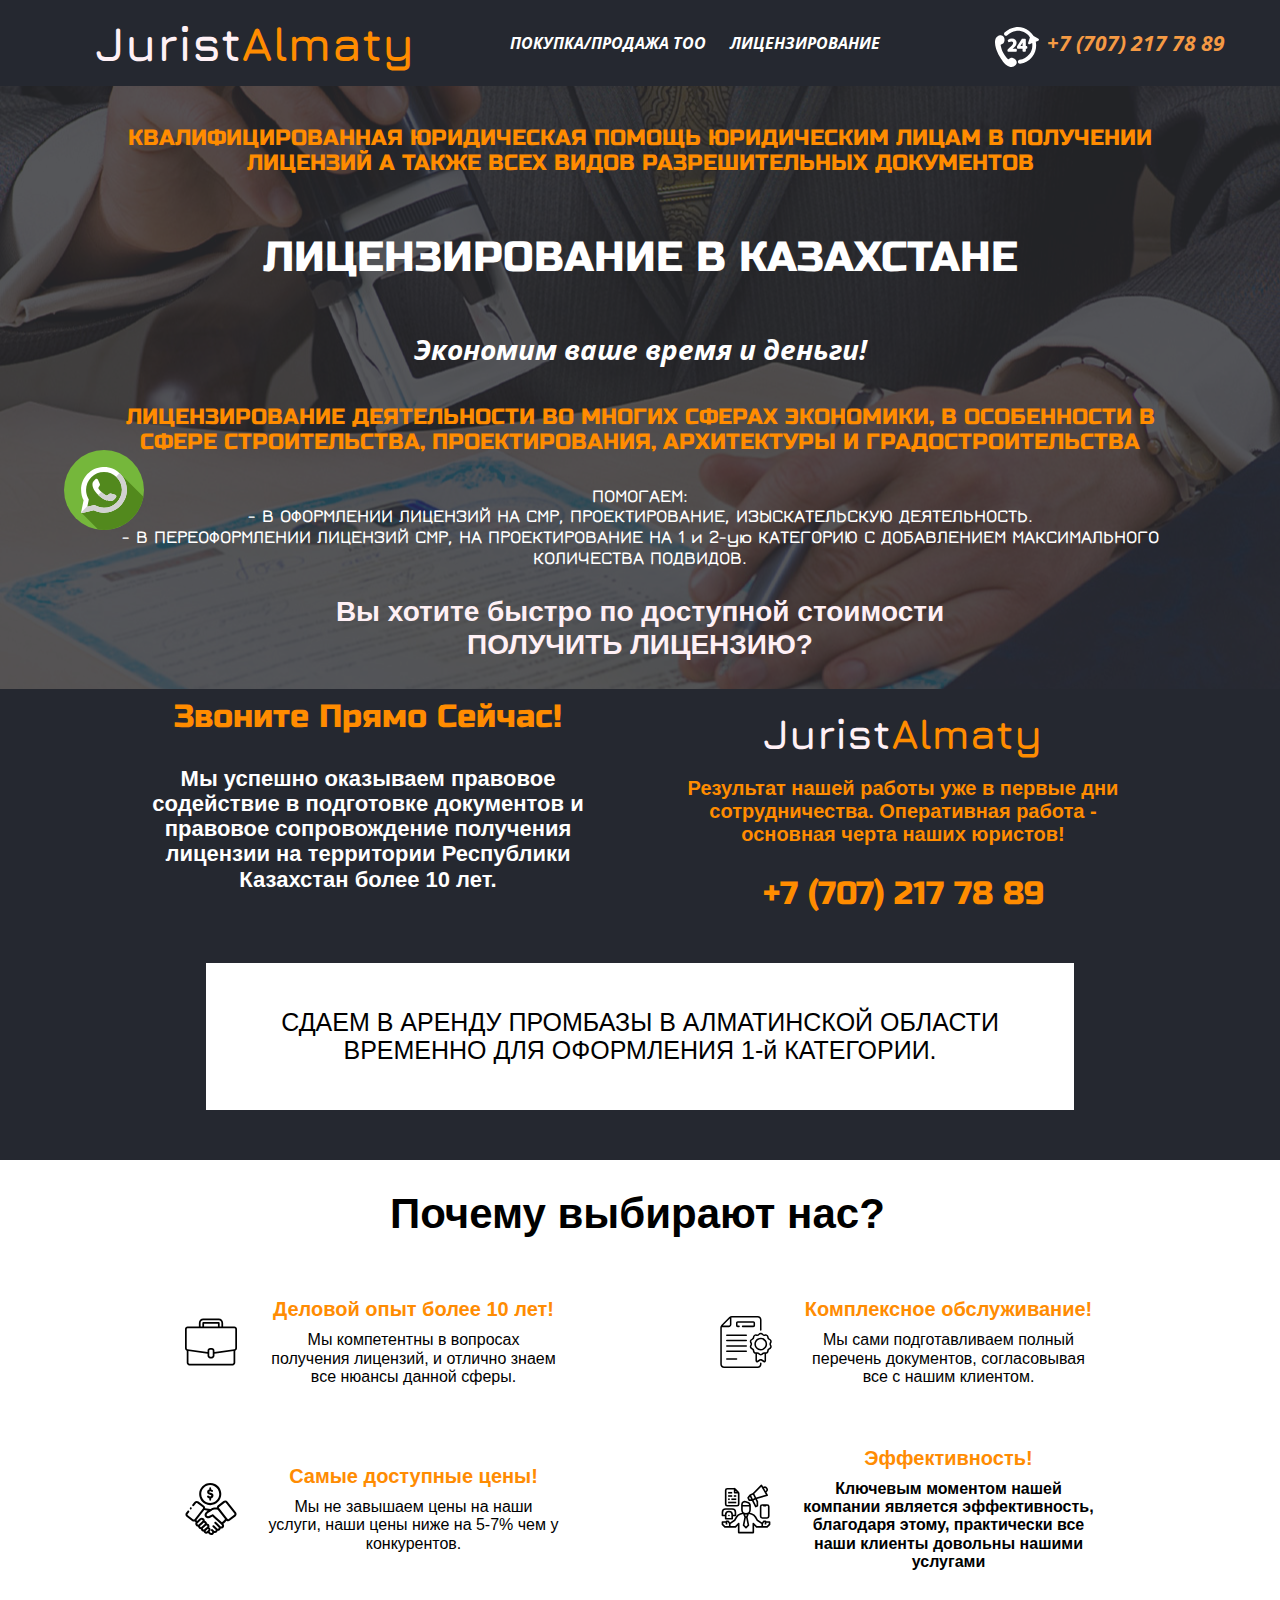
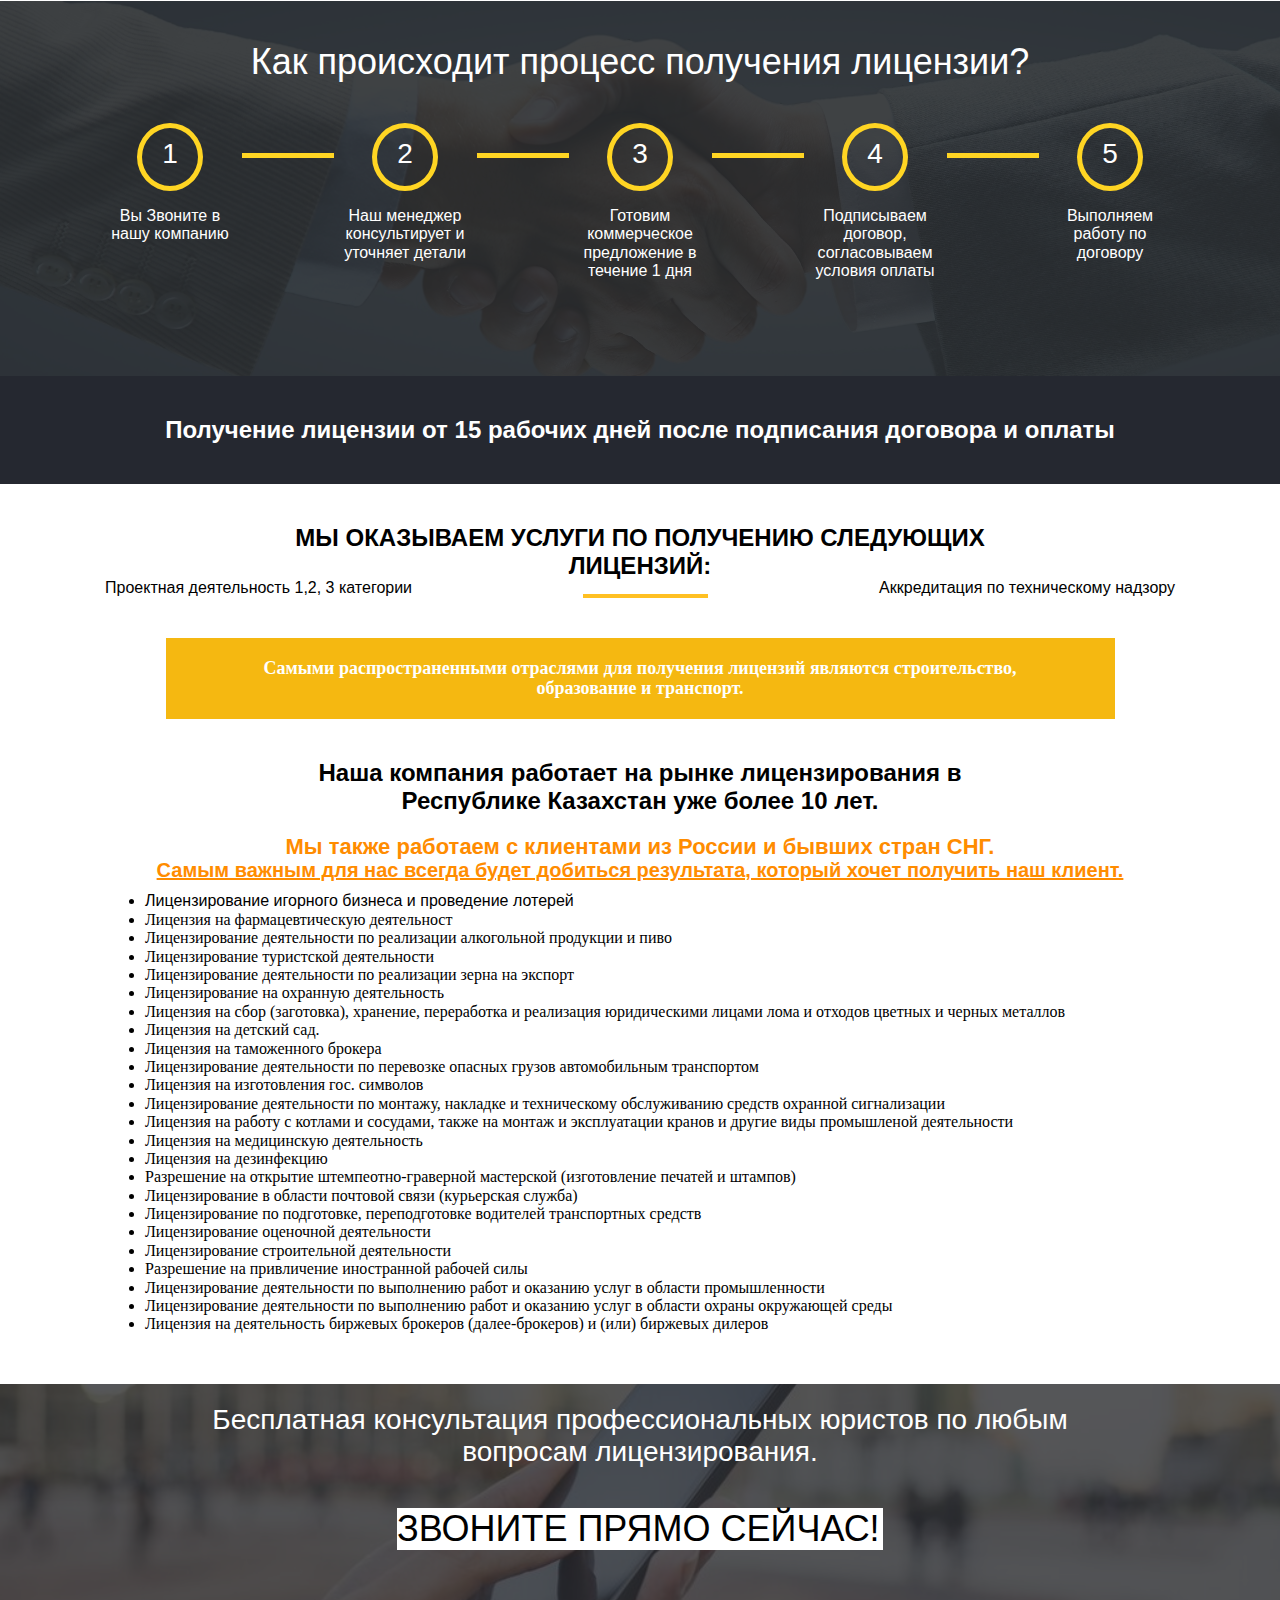
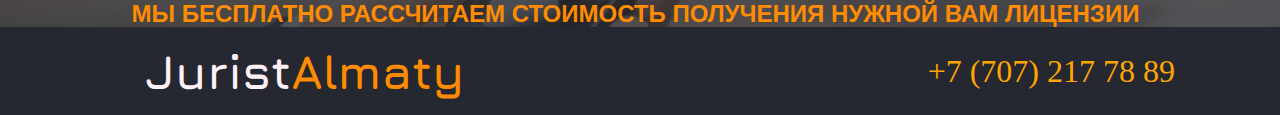
==== commit d064165c: "Hot-fix" ====
--- a/licins.html
+++ b/licins.html
@@ -202,14 +202,13 @@
             </section>
             <footer class="footer">
                <!--ПОДВАЛ-->
-               <div class="footer__container-l">
-                  <ul class="header__logo">
-                     <li class="header__logo_white">Jurist</li>
-                     <li class="header__logo_orange">Almaty</li>
-                  </ul>
-                  <p class="footer__adress">г. Алматы, ул. Богенбай батыра, дом 256 угол ул. Нурмакова, офис №16 на 1 этаже 5-ти этажного дома, вход с ул. Богенбай батыра.</p>
-                  <p class="footer__phone">+7 (707) 217 78 89</p>
-               </div>
+               <div class="footer__container">
+                <ul class="header__logo">
+                   <li class="header__logo_white">Jurist</li>
+                   <li class="header__logo_orange">Almaty</li>
+                </ul>
+                <p class="footer__phone">+7 (707) 217 78 89</p>
+             </div>
             </footer>
          </main>
       </div>
